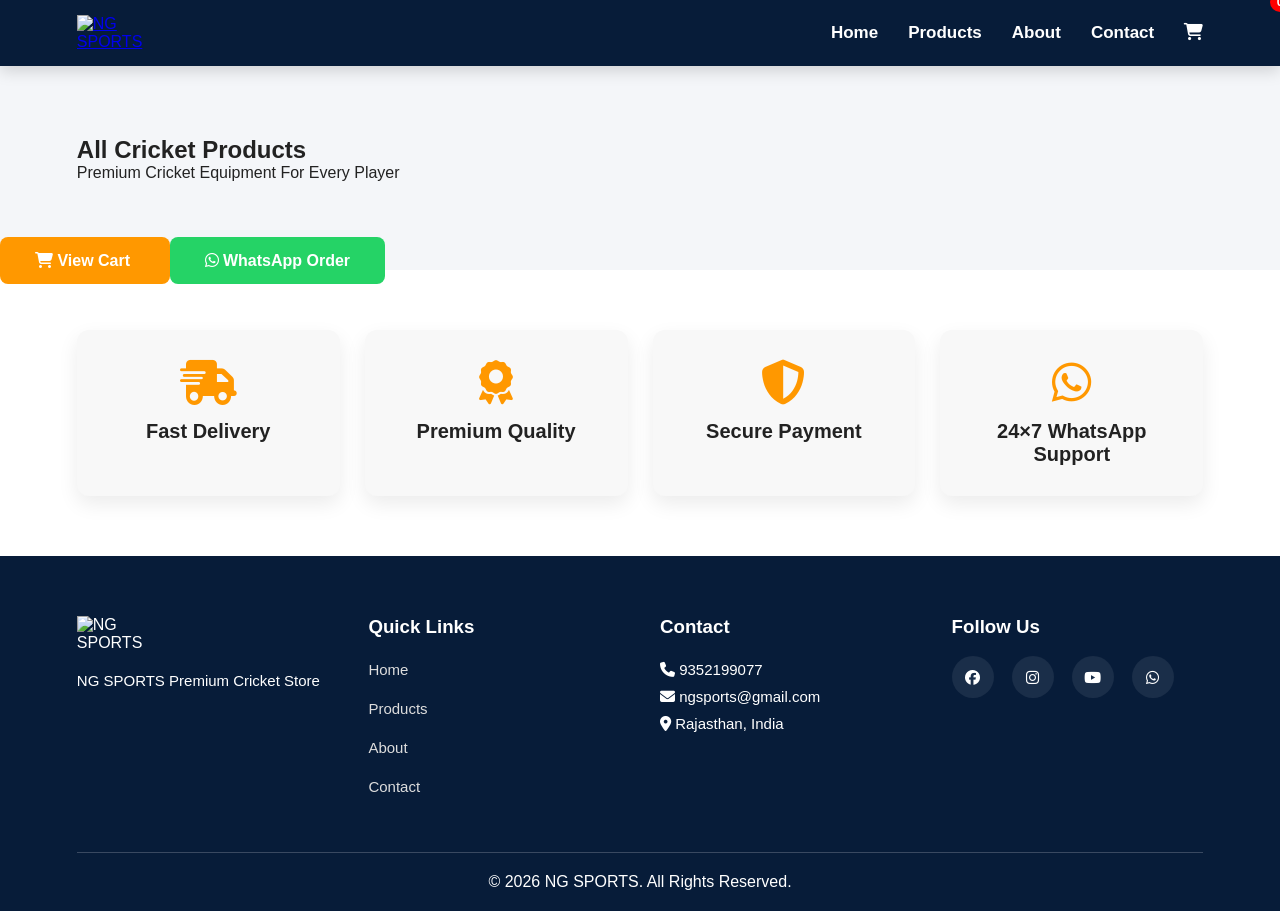
==== products.html @ f58aee19 "Add files via upload" ====
<!DOCTYPE html>
<html lang="en">

<head>

<meta charset="UTF-8">

<meta name="viewport" content="width=device-width, initial-scale=1.0">

<title>NG SPORTS | Products</title>

<link rel="stylesheet" href="style.css">

<link rel="stylesheet"
href="https://cdnjs.cloudflare.com/ajax/libs/font-awesome/6.6.0/css/all.min.css">

</head>

<body>

<header>

<div class="logo">

<a href="index.html">

<img src="assets/logo.png" alt="NG SPORTS">

</a>

</div>

<nav>

<ul>

<li><a href="index.html">Home</a></li>

<li><a href="products.html" class="active">Products</a></li>

<li><a href="about.html">About</a></li>

<li><a href="contact.html">Contact</a></li>

<li>

<a href="cart.html">

<i class="fa-solid fa-cart-shopping"></i>

<span id="cart-count">0</span>

</a>

</li>

</ul>

</nav>

</header>

<section class="products">

<h1>

All Cricket Products

</h1>

<p>

Premium Cricket Equipment For Every Player

</p>

<div
id="product-list"
class="product-grid">

<!-- Firebase Products Will Load Here -->

</div>

</section>
<div class="product-actions">

<a
href="cart.html"
class="shop-btn">

<i class="fa-solid fa-cart-shopping"></i>

View Cart

</a>

<a
href="https://wa.me/919352199077"
class="whatsapp-btn"
target="_blank">

<i class="fa-brands fa-whatsapp"></i>

WhatsApp Order

</a>

</div>

<section class="features">

<div class="feature">

<i class="fa-solid fa-truck-fast"></i>

<h3>Fast Delivery</h3>

</div>

<div class="feature">

<i class="fa-solid fa-award"></i>

<h3>Premium Quality</h3>

</div>

<div class="feature">

<i class="fa-solid fa-shield-halved"></i>

<h3>Secure Payment</h3>

</div>

<div class="feature">

<i class="fa-brands fa-whatsapp"></i>

<h3>24×7 WhatsApp Support</h3>

</div>

</section>

<footer>

<div class="footer-container">

<div class="footer-box">

<img
src="assets/logo.png"
class="footer-logo"
alt="NG SPORTS">

<p>

NG SPORTS

Premium Cricket Store

</p>

</div>

<div class="footer-box">

<h3>

Quick Links

</h3>

<ul>

<li><a href="index.html">Home</a></li>

<li><a href="products.html">Products</a></li>

<li><a href="about.html">About</a></li>

<li><a href="contact.html">Contact</a></li>

</ul>

</div>
<div class="footer-box">

<h3>

Contact

</h3>

<p>

<i class="fa-solid fa-phone"></i>

9352199077

</p>

<p>

<i class="fa-solid fa-envelope"></i>

ngsports@gmail.com

</p>

<p>

<i class="fa-solid fa-location-dot"></i>

Rajasthan, India

</p>

</div>

<div class="footer-box">

<h3>

Follow Us

</h3>

<div class="social-icons">

<a href="#">

<i class="fa-brands fa-facebook"></i>

</a>

<a href="#">

<i class="fa-brands fa-instagram"></i>

</a>

<a href="#">

<i class="fa-brands fa-youtube"></i>

</a>

<a href="https://wa.me/919352199077">

<i class="fa-brands fa-whatsapp"></i>

</a>

</div>

</div>

</div>

<div class="copyright">

<p>

© 2026 NG SPORTS. All Rights Reserved.

</p>

</div>

</footer>

<script type="module" src="firebase.js"></script>

<script src="script.js"></script>

</body>

</html>
---- style.css ----
/* =========================
   NG SPORTS
========================= */

*{
margin:0;
padding:0;
box-sizing:border-box;
font-family:'Poppins',sans-serif;
}

html{
scroll-behavior:smooth;
}

body{
background:#f4f6f9;
color:#222;
}

/* Header */

header{

width:100%;

display:flex;

justify-content:space-between;

align-items:center;

padding:15px 6%;

background:#071c39;

position:sticky;

top:0;

z-index:999;

box-shadow:0 5px 15px rgba(0,0,0,.15);

}

.logo img{

width:90px;

}

nav ul{

display:flex;

list-style:none;

gap:30px;

}

nav ul li a{

text-decoration:none;

color:white;

font-size:17px;

font-weight:600;

transition:.3s;

}

nav ul li a:hover{

color:#ff9800;

}

.header-right{

display:flex;

align-items:center;

gap:20px;

}

.search-box{

display:flex;

overflow:hidden;

border-radius:8px;

background:white;

}

.search-box input{

border:none;

outline:none;

padding:12px;

width:250px;

}

.search-box button{

border:none;

background:#ff9800;

color:white;

padding:0 18px;

cursor:pointer;

}

.icons{

display:flex;

gap:18px;

}

.icons a{

color:white;

font-size:23px;

text-decoration:none;

position:relative;

}

#cart-count{

position:absolute;

top:-8px;

right:-10px;

background:red;

color:white;

font-size:12px;

width:20px;

height:20px;

display:flex;

justify-content:center;

align-items:center;

border-radius:50%;

}

/* Hero */

.hero{

display:flex;

justify-content:space-between;

align-items:center;

padding:70px 6%;

background:linear-gradient(135deg,#0b2a52,#134b8f);

color:white;

}

.hero-left{

width:50%;

}

.hero-left h1{

font-size:58px;

line-height:70px;

}

.hero-left span{

color:#ff9800;

}

.hero-left p{

font-size:20px;

margin:25px 0;

}

.hero-btn{

display:flex;

gap:20px;

flex-wrap:wrap;

}

.shop-btn{

background:#ff9800;

padding:15px 35px;

border-radius:8px;

color:white;

text-decoration:none;

font-weight:bold;

}

.whatsapp-btn{

background:#25D366;

padding:15px 35px;

border-radius:8px;

color:white;

text-decoration:none;

font-weight:bold;

}

.hero-right img{

width:500px;

max-width:100%;

}
/* =========================
   Features
========================= */

.features{

display:grid;

grid-template-columns:repeat(4,1fr);

gap:25px;

padding:60px 6%;

background:white;

}

.feature{

text-align:center;

padding:30px;

border-radius:12px;

background:#f8f8f8;

transition:.3s;

box-shadow:0 8px 20px rgba(0,0,0,.08);

}

.feature:hover{

transform:translateY(-8px);

}

.feature i{

font-size:45px;

color:#ff9800;

margin-bottom:15px;

}

.feature h3{

font-size:20px;

}

/* Products */

.products{

padding:70px 6%;

}

.products h2{

text-align:center;

font-size:38px;

margin-bottom:40px;

}

.product-grid{

display:grid;

grid-template-columns:repeat(auto-fit,minmax(260px,1fr));

gap:30px;

}

.product-card{

background:white;

border-radius:15px;

overflow:hidden;

box-shadow:0 10px 25px rgba(0,0,0,.08);

transition:.3s;

}

.product-card:hover{

transform:translateY(-10px);

}

.product-card img{

width:100%;

height:240px;

object-fit:cover;

}

.product-info{

padding:20px;

}

.product-info h3{

font-size:22px;

margin-bottom:10px;

}

.price{

font-size:24px;

font-weight:bold;

color:#ff9800;

margin:15px 0;

}

.add-cart{

width:100%;

padding:14px;

border:none;

background:#071c39;

color:white;

font-size:16px;

font-weight:600;

cursor:pointer;

border-radius:8px;

transition:.3s;

}

.add-cart:hover{

background:#ff9800;

}

/* Categories */

.categories{

padding:70px 6%;

background:#ffffff;

}

.categories h2{

text-align:center;

font-size:36px;

margin-bottom:40px;

}

.category-grid{

display:grid;

grid-template-columns:repeat(auto-fit,minmax(180px,1fr));

gap:25px;

}

.category-card{

background:#f8f8f8;

padding:25px;

border-radius:15px;

text-align:center;

transition:.3s;

box-shadow:0 8px 18px rgba(0,0,0,.08);

}

.category-card:hover{

transform:translateY(-8px);

}

.category-card img{

width:90px;

margin-bottom:15px;

}

.category-card h3{

font-size:18px;

}

/* Why Us */

.why-us{

padding:70px 6%;

background:#071c39;

color:white;

}

.why-us h2{

text-align:center;

font-size:36px;

margin-bottom:40px;

}

.why-grid{

display:grid;

grid-template-columns:repeat(4,1fr);

gap:30px;

}

.why-grid div{

text-align:center;

}

.why-grid i{

font-size:45px;

color:#ff9800;

margin-bottom:15px;

}

.why-grid p{

margin-top:10px;

color:#ddd;

}
/* =========================
   Newsletter
========================= */

.newsletter{

padding:70px 6%;

text-align:center;

background:#ffffff;

}

.newsletter h2{

font-size:36px;

margin-bottom:15px;

}

.newsletter p{

margin-bottom:25px;

color:#666;

}

.newsletter form{

display:flex;

justify-content:center;

gap:15px;

flex-wrap:wrap;

}

.newsletter input{

width:350px;

padding:15px;

border:2px solid #ddd;

border-radius:8px;

outline:none;

font-size:16px;

}

.newsletter button{

padding:15px 30px;

border:none;

background:#ff9800;

color:white;

font-size:16px;

font-weight:600;

border-radius:8px;

cursor:pointer;

}

/* =========================
Footer
========================= */

footer{

background:#071c39;

color:white;

padding:60px 6% 20px;

}

.footer-container{

display:grid;

grid-template-columns:repeat(auto-fit,minmax(220px,1fr));

gap:40px;

}

.footer-logo{

width:90px;

margin-bottom:15px;

}

.footer-box h3{

margin-bottom:18px;

}

.footer-box ul{

list-style:none;

}

.footer-box ul li{

margin:12px 0;

}

.footer-box a{

text-decoration:none;

color:#ddd;

}

.footer-box a:hover{

color:#ff9800;

}

.social-icons{

display:flex;

gap:18px;

margin-top:15px;

}

.social-icons a{

font-size:24px;

color:white;

}

.social-icons a:hover{

color:#ff9800;

}

.copyright{

margin-top:40px;

padding-top:20px;

border-top:1px solid rgba(255,255,255,.2);

text-align:center;

}

/* =========================
Floating WhatsApp
========================= */

.floating-whatsapp{

position:fixed;

right:20px;

bottom:20px;

width:60px;

height:60px;

background:#25D366;

border-radius:50%;

display:flex;

justify-content:center;

align-items:center;

font-size:30px;

color:white;

text-decoration:none;

box-shadow:0 10px 20px rgba(0,0,0,.25);

z-index:9999;

}

/* =========================
Responsive
========================= */

@media(max-width:991px){

header{

flex-direction:column;

gap:20px;

}

.hero{

flex-direction:column;

text-align:center;

}

.hero-left{

width:100%;

}

.hero-right{

margin-top:40px;

}

.hero-left h1{

font-size:40px;

line-height:52px;

}

.features{

grid-template-columns:repeat(2,1fr);

}

.why-grid{

grid-template-columns:repeat(2,1fr);

}

}

@media(max-width:600px){

nav ul{

flex-wrap:wrap;

justify-content:center;

gap:15px;

}

.search-box input{

width:180px;

}

.features{

grid-template-columns:1fr;

}

.why-grid{

grid-template-columns:1fr;

}

.newsletter input{

width:100%;

}

.footer-container{

grid-template-columns:1fr;

text-align:center;

}

.social-icons{

justify-content:center;

}

}
/* =========================
   Extra Professional Styling
========================= */

a{
transition:.3s ease;
}

button{
transition:.3s ease;
}

button:hover{
transform:translateY(-2px);
}

.shop-btn:hover,
.whatsapp-btn:hover,
.newsletter button:hover,
.add-cart:hover{
opacity:.9;
transform:translateY(-3px);
}

img{
max-width:100%;
display:block;
}

.product-card{
display:flex;
flex-direction:column;
height:100%;
}

.product-info{
display:flex;
flex-direction:column;
flex:1;
}

.add-cart{
margin-top:auto;
}

.search-box input::placeholder{
color:#777;
}

input,
textarea,
select{
font-family:'Poppins',sans-serif;
}

.category-card img{
margin:auto;
}

.footer-box p,
.footer-box a{
font-size:15px;
line-height:1.8;
}

.social-icons a{
width:42px;
height:42px;
display:flex;
justify-content:center;
align-items:center;
border-radius:50%;
background:rgba(255,255,255,.08);
}

.social-icons a:hover{
background:#ff9800;
color:#fff;
}

::-webkit-scrollbar{
width:10px;
}

::-webkit-scrollbar-track{
background:#eee;
}

::-webkit-scrollbar-thumb{
background:#071c39;
border-radius:20px;
}

::-webkit-scrollbar-thumb:hover{
background:#ff9800;
}

@media(max-width:768px){

.header-right{
flex-direction:column;
width:100%;
}

.search-box{
width:100%;
}

.search-box input{
width:100%;
}

.hero-btn{
justify-content:center;
}

.products h2,
.categories h2,
.why-us h2,
.newsletter h2{
font-size:30px;
}

}
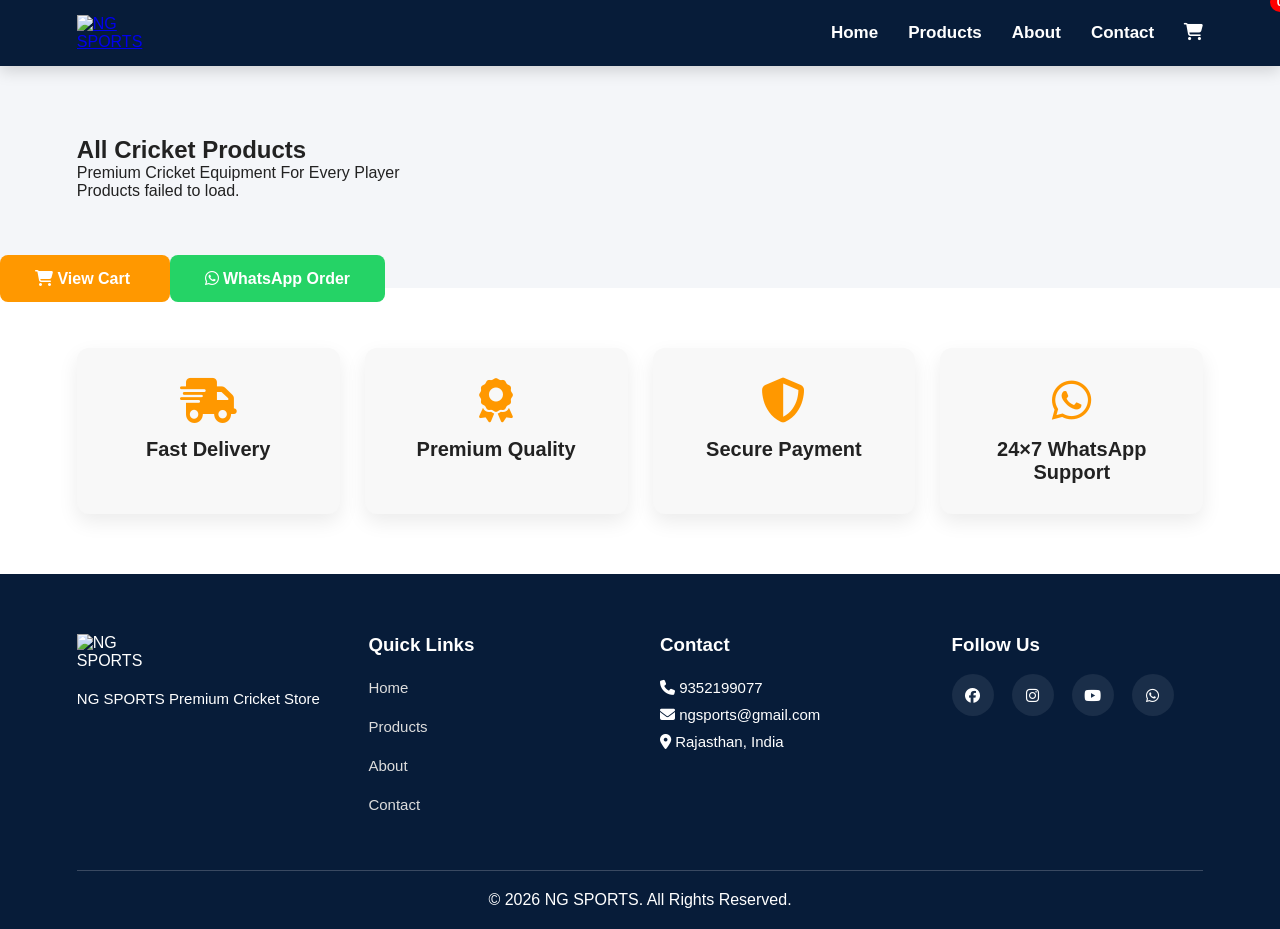
==== commit 65571b84: "Update products.html" ====
--- a/products.html
+++ b/products.html
@@ -271,11 +271,6 @@
 </div>
 
 </footer>
-
-<script type="module" src="firebase.js"></script>
-
 <script src="script.js"></script>
-
 </body>
-
 </html>
